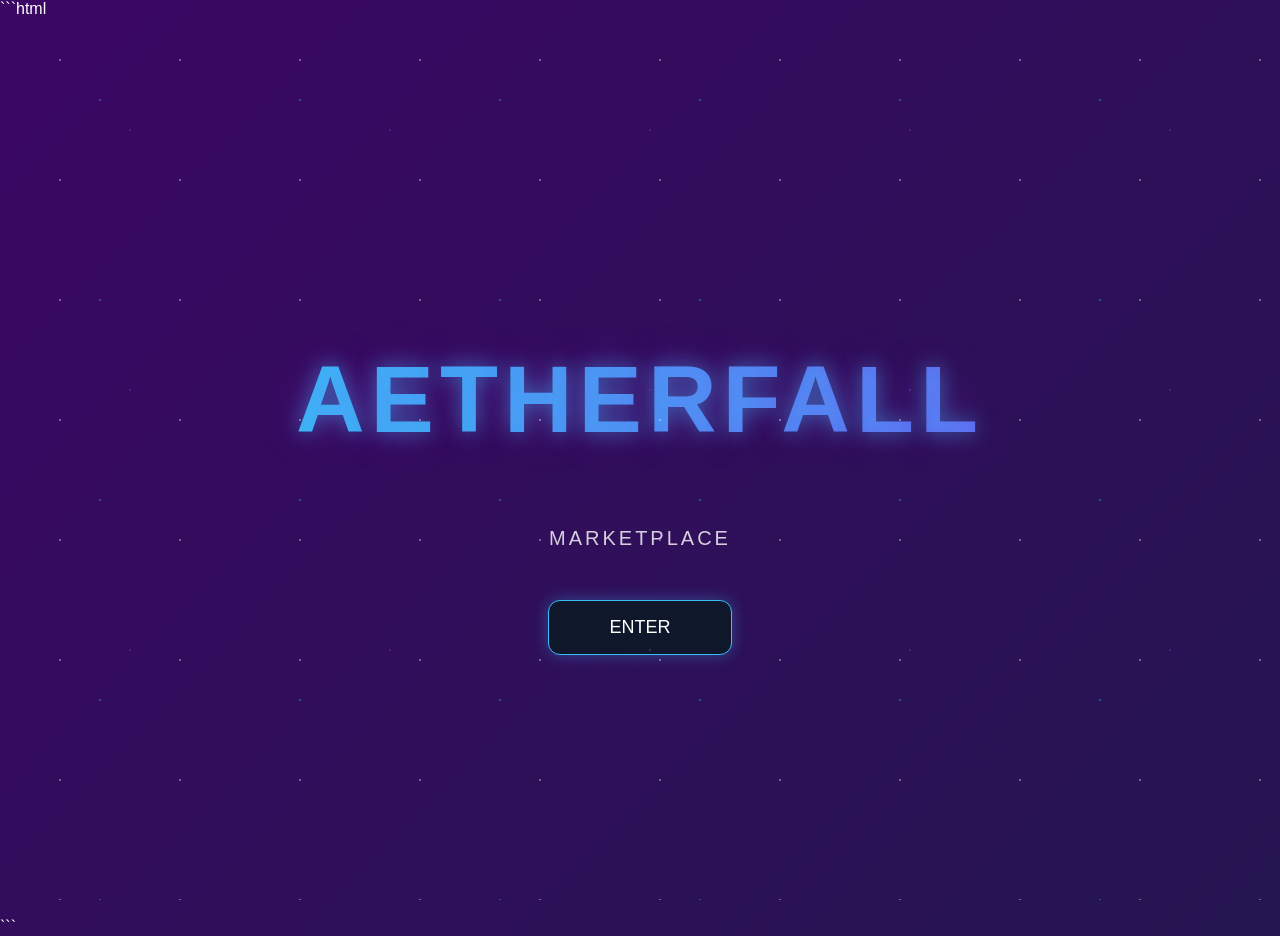
==== index.html @ 56cdce69 "Update index.html" ====
```html
<!DOCTYPE html>
<html>

<head>
<title>Aetherfall Market</title>

<style>

/* PAGE */

body{
margin:0;
font-family:Arial;
color:white;
overflow:hidden;

background:linear-gradient(
-45deg,
#020617,
#0f172a,
#1e1b4b,
#3b0764
);

background-size:400% 400%;
animation:skyShift 18s ease infinite;
}

@keyframes skyShift{
0%{background-position:0% 50%;}
50%{background-position:100% 50%;}
100%{background-position:0% 50%;}
}

/* STARS */

.stars{
position:fixed;
top:0;
left:0;
width:100%;
height:100%;

background-image:
radial-gradient(white 1px, transparent 1px),
radial-gradient(#38bdf8 1px, transparent 1px),
radial-gradient(#9333ea 1px, transparent 1px);

background-size:120px 120px,200px 200px,260px 260px;

opacity:0.35;

animation:starMove 90s linear infinite;
}

@keyframes starMove{
from{transform:translateY(0);}
to{transform:translateY(-1000px);}
}

/* CENTER */

.center{
height:100vh;
display:flex;
flex-direction:column;
justify-content:center;
align-items:center;
text-align:center;
}

/* LOGO */

.logo{

font-size:95px;
letter-spacing:6px;

background:linear-gradient(
90deg,
#38bdf8,
#6366f1,
#9333ea,
#38bdf8
);

background-size:300%;

-webkit-background-clip:text;
color:transparent;

animation:logoGradient 8s linear infinite;

text-shadow:
0 0 20px rgba(56,189,248,0.5),
0 0 40px rgba(147,51,234,0.4);

}

@keyframes logoGradient{
0%{background-position:0%;}
100%{background-position:300%;}
}

/* SUBTITLE */

.subtitle{
margin-top:10px;
opacity:0.8;
font-size:20px;
letter-spacing:3px;
}

/* ENTER BUTTON */

.enterBtn{

margin-top:50px;

padding:16px 60px;

font-size:18px;

border-radius:12px;

background:#0f172a;

border:1px solid #38bdf8;

color:white;

text-decoration:none;

transition:0.35s;

box-shadow:0 0 15px rgba(56,189,248,0.35);

}

.enterBtn:hover{

transform:scale(1.15);

box-shadow:
0 0 25px #38bdf8,
0 0 50px #6366f1;

}

</style>

</head>

<body>

<div class="stars"></div>

<div class="center">

<h1 class="logo">AETHERFALL</h1>

<div class="subtitle">MARKETPLACE</div>

<a href="market.html" class="enterBtn">ENTER</a>

</div>

</body>
</html>
```
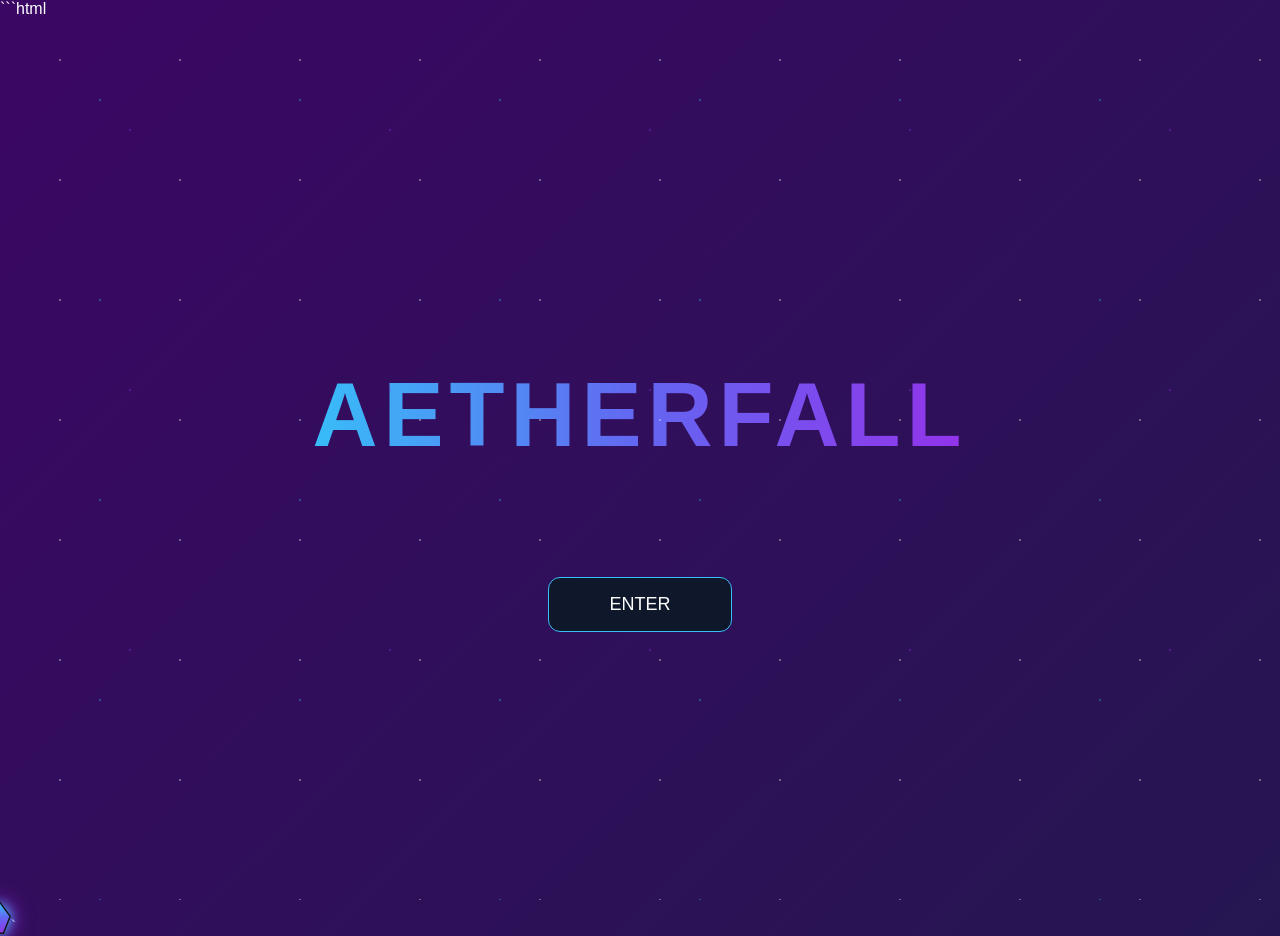
==== commit 42bed056: "Update index.html" ====
--- a/index.html
+++ b/index.html
@@ -3,11 +3,10 @@
 <html>
 
 <head>
+
 <title>Aetherfall Market</title>
 
 <style>
-
-/* PAGE */
 
 body{
 margin:0;
@@ -33,14 +32,12 @@
 100%{background-position:0% 50%;}
 }
 
-/* STARS */
-
 .stars{
 position:fixed;
+width:100%;
+height:100%;
 top:0;
 left:0;
-width:100%;
-height:100%;
 
 background-image:
 radial-gradient(white 1px, transparent 1px),
@@ -59,8 +56,6 @@
 to{transform:translateY(-1000px);}
 }
 
-/* CENTER */
-
 .center{
 height:100vh;
 display:flex;
@@ -70,82 +65,30 @@
 text-align:center;
 }
 
-/* LOGO */
-
 .logo{
-
-font-size:95px;
+font-size:90px;
 letter-spacing:6px;
 
 background:linear-gradient(
 90deg,
 #38bdf8,
 #6366f1,
-#9333ea,
-#38bdf8
+#9333ea
 );
-
-background-size:300%;
 
 -webkit-background-clip:text;
 color:transparent;
-
-animation:logoGradient 8s linear infinite;
-
-text-shadow:
-0 0 20px rgba(56,189,248,0.5),
-0 0 40px rgba(147,51,234,0.4);
-
 }
 
-@keyframes logoGradient{
-0%{background-position:0%;}
-100%{background-position:300%;}
-}
-
-/* SUBTITLE */
-
-.subtitle{
-margin-top:10px;
-opacity:0.8;
-font-size:20px;
-letter-spacing:3px;
-}
-
-/* ENTER BUTTON */
-
 .enterBtn{
-
 margin-top:50px;
-
 padding:16px 60px;
-
 font-size:18px;
-
 border-radius:12px;
-
 background:#0f172a;
-
 border:1px solid #38bdf8;
-
 color:white;
-
 text-decoration:none;
-
-transition:0.35s;
-
-box-shadow:0 0 15px rgba(56,189,248,0.35);
-
-}
-
-.enterBtn:hover{
-
-transform:scale(1.15);
-
-box-shadow:
-0 0 25px #38bdf8,
-0 0 50px #6366f1;
-
 }
 
 </style>
@@ -160,12 +103,13 @@
 
 <h1 class="logo">AETHERFALL</h1>
 
-<div class="subtitle">MARKETPLACE</div>
-
 <a href="market.html" class="enterBtn">ENTER</a>
 
 </div>
 
+<script src="cursor.js"></script>
+
 </body>
+
 </html>
 ```
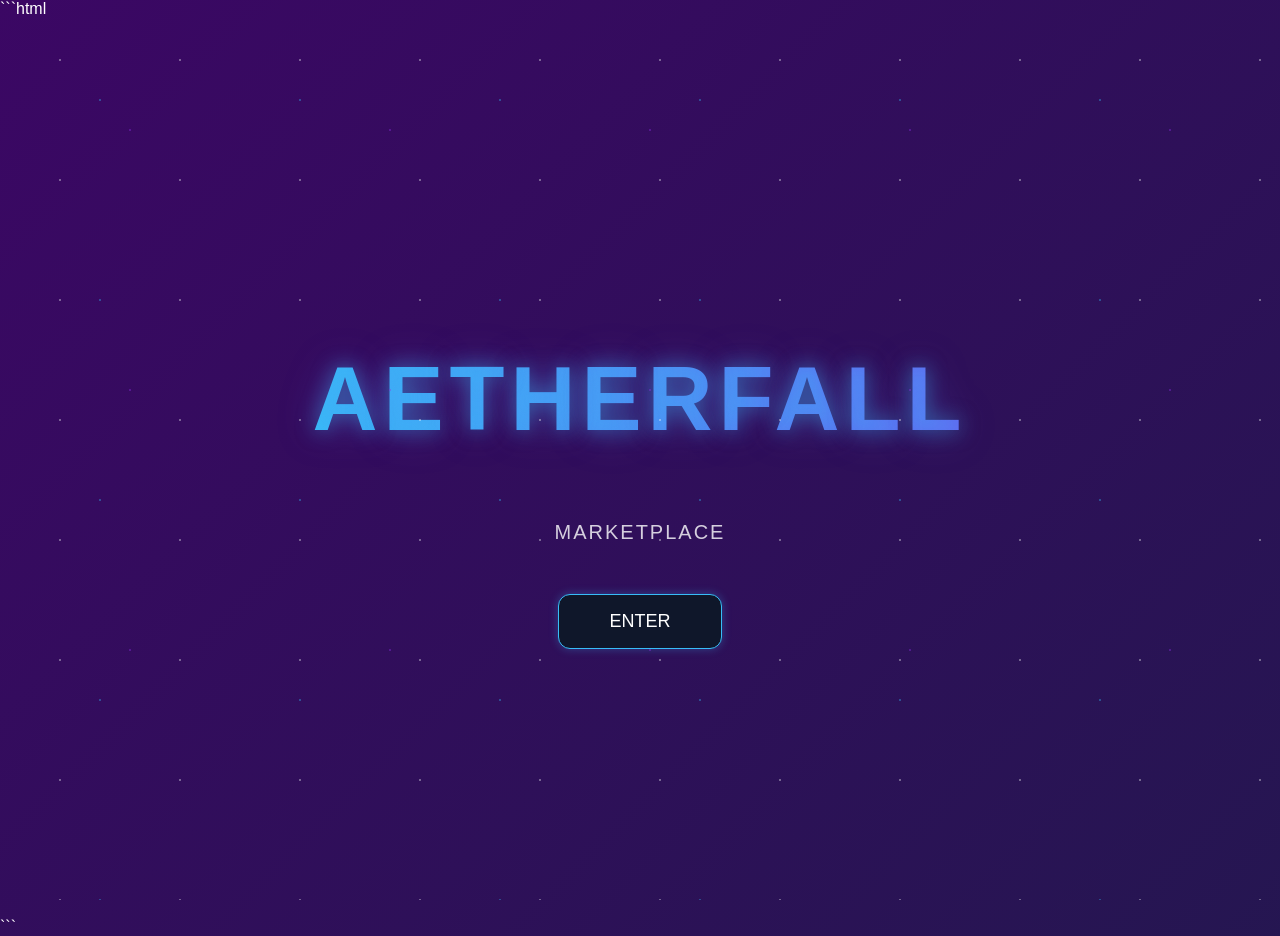
==== commit b3d0264f: "Update index.html" ====
--- a/index.html
+++ b/index.html
@@ -7,6 +7,8 @@
 <title>Aetherfall Market</title>
 
 <style>
+
+/* PAGE */
 
 body{
 margin:0;
@@ -26,11 +28,15 @@
 animation:skyShift 18s ease infinite;
 }
 
+/* BACKGROUND GRADIENT */
+
 @keyframes skyShift{
 0%{background-position:0% 50%;}
 50%{background-position:100% 50%;}
 100%{background-position:0% 50%;}
 }
+
+/* STARS */
 
 .stars{
 position:fixed;
@@ -47,14 +53,9 @@
 background-size:120px 120px,200px 200px,260px 260px;
 
 opacity:0.35;
-
-animation:starMove 90s linear infinite;
 }
 
-@keyframes starMove{
-from{transform:translateY(0);}
-to{transform:translateY(-1000px);}
-}
+/* CENTER */
 
 .center{
 height:100vh;
@@ -65,7 +66,10 @@
 text-align:center;
 }
 
+/* LOGO */
+
 .logo{
+
 font-size:90px;
 letter-spacing:6px;
 
@@ -73,22 +77,73 @@
 90deg,
 #38bdf8,
 #6366f1,
-#9333ea
+#9333ea,
+#38bdf8
 );
+
+background-size:300%;
 
 -webkit-background-clip:text;
 color:transparent;
+
+animation:logoGradient 8s linear infinite;
+
+text-shadow:
+0 0 20px rgba(56,189,248,0.5),
+0 0 40px rgba(99,102,241,0.4);
+
 }
 
+/* LOGO GRADIENT ANIMATION */
+
+@keyframes logoGradient{
+0%{background-position:0%;}
+100%{background-position:300%;}
+}
+
+/* SUBTITLE */
+
+.subtitle{
+margin-top:10px;
+opacity:0.8;
+font-size:20px;
+letter-spacing:2px;
+}
+
+/* ENTER BUTTON */
+
 .enterBtn{
+
 margin-top:50px;
-padding:16px 60px;
+
+padding:16px 50px;
+
 font-size:18px;
+
 border-radius:12px;
+
 background:#0f172a;
+
 border:1px solid #38bdf8;
+
 color:white;
+
 text-decoration:none;
+
+transition:0.35s;
+
+box-shadow:0 0 10px rgba(56,189,248,0.3);
+
+}
+
+.enterBtn:hover{
+
+transform:scale(1.15);
+
+box-shadow:
+0 0 20px #38bdf8,
+0 0 40px #6366f1;
+
 }
 
 </style>
@@ -101,13 +156,19 @@
 
 <div class="center">
 
-<h1 class="logo">AETHERFALL</h1>
+<h1 class="logo">
+AETHERFALL
+</h1>
 
-<a href="market.html" class="enterBtn">ENTER</a>
+<div class="subtitle">
+MARKETPLACE
+</div>
+
+<a href="market.html" class="enterBtn">
+ENTER
+</a>
 
 </div>
-
-<script src="cursor.js"></script>
 
 </body>
 
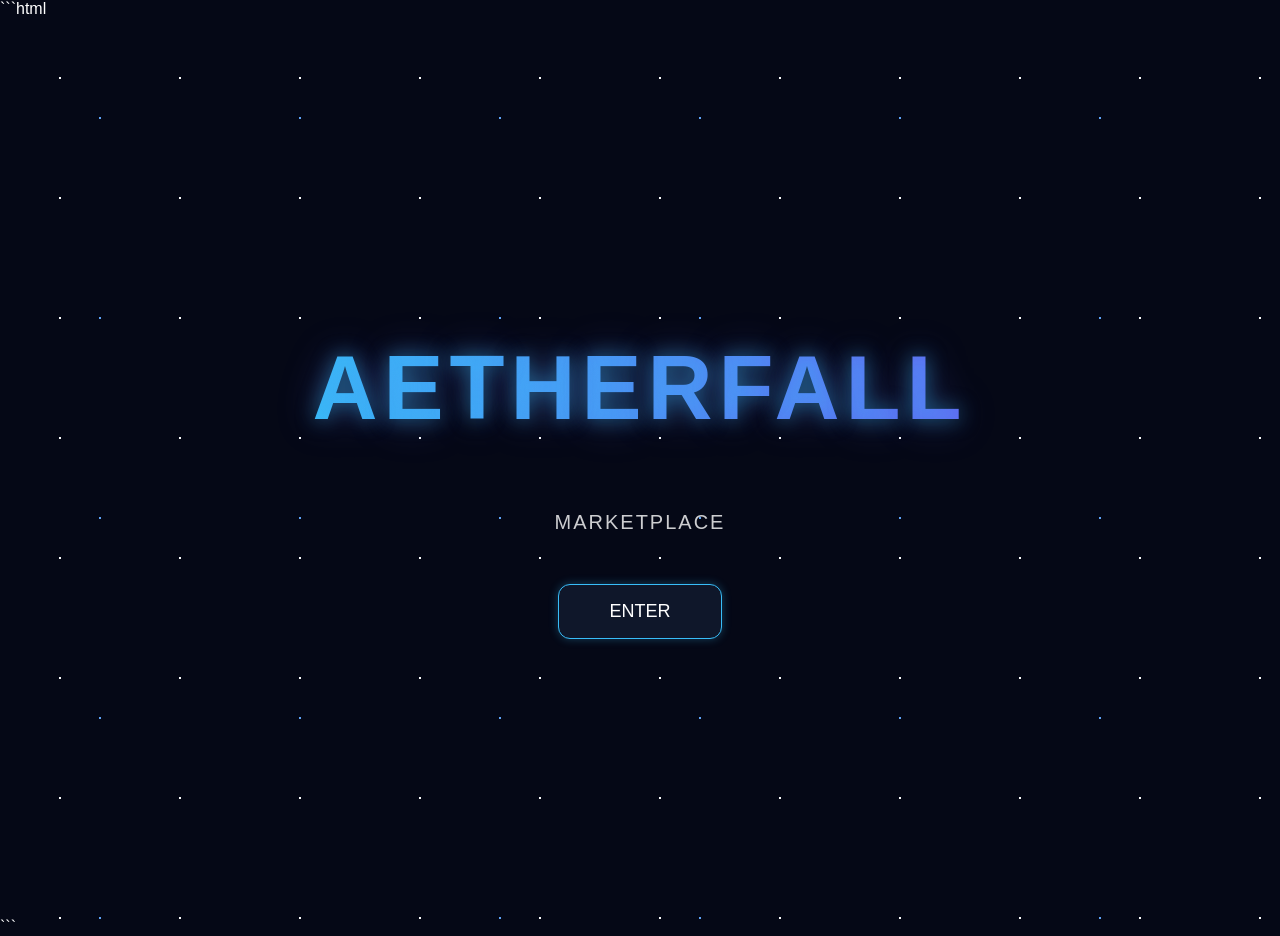
==== commit 7c61c282: "Update index.html" ====
--- a/index.html
+++ b/index.html
@@ -1,61 +1,17 @@
 ```html
 <!DOCTYPE html>
+
 <html>
 
 <head>
 
 <title>Aetherfall Market</title>
 
+<link rel="stylesheet" href="style.css">
+
 <style>
 
-/* PAGE */
-
-body{
-margin:0;
-font-family:Arial;
-color:white;
-overflow:hidden;
-
-background:linear-gradient(
--45deg,
-#020617,
-#0f172a,
-#1e1b4b,
-#3b0764
-);
-
-background-size:400% 400%;
-animation:skyShift 18s ease infinite;
-}
-
-/* BACKGROUND GRADIENT */
-
-@keyframes skyShift{
-0%{background-position:0% 50%;}
-50%{background-position:100% 50%;}
-100%{background-position:0% 50%;}
-}
-
-/* STARS */
-
-.stars{
-position:fixed;
-width:100%;
-height:100%;
-top:0;
-left:0;
-
-background-image:
-radial-gradient(white 1px, transparent 1px),
-radial-gradient(#38bdf8 1px, transparent 1px),
-radial-gradient(#9333ea 1px, transparent 1px);
-
-background-size:120px 120px,200px 200px,260px 260px;
-
-opacity:0.35;
-}
-
-/* CENTER */
+/* CENTER SCREEN */
 
 .center{
 height:100vh;
@@ -64,13 +20,15 @@
 justify-content:center;
 align-items:center;
 text-align:center;
+animation:fadeIn 2s ease;
 }
 
-/* LOGO */
+/* BIG TITLE */
 
 .logo{
 
 font-size:90px;
+
 letter-spacing:6px;
 
 background:linear-gradient(
@@ -86,7 +44,7 @@
 -webkit-background-clip:text;
 color:transparent;
 
-animation:logoGradient 8s linear infinite;
+animation:gradientMove 8s linear infinite;
 
 text-shadow:
 0 0 20px rgba(56,189,248,0.5),
@@ -94,20 +52,18 @@
 
 }
 
-/* LOGO GRADIENT ANIMATION */
-
-@keyframes logoGradient{
-0%{background-position:0%;}
-100%{background-position:300%;}
-}
-
 /* SUBTITLE */
 
 .subtitle{
+
 margin-top:10px;
+
 opacity:0.8;
+
 font-size:20px;
+
 letter-spacing:2px;
+
 }
 
 /* ENTER BUTTON */
@@ -146,6 +102,22 @@
 
 }
 
+/* FADE IN */
+
+@keyframes fadeIn{
+
+from{
+opacity:0;
+transform:translateY(40px);
+}
+
+to{
+opacity:1;
+transform:translateY(0);
+}
+
+}
+
 </style>
 
 </head>
--- a/style.css
+++ b/style.css
@@ -0,0 +1,168 @@
+body{
+margin:0;
+font-family:Inter,Arial;
+background:#050816;
+color:white;
+overflow-x:hidden;
+}
+
+/* background stars */
+
+.stars{
+position:fixed;
+width:100%;
+height:200%;
+background:
+radial-gradient(white 1px,transparent 1px),
+radial-gradient(#60a5fa 1px,transparent 1px);
+background-size:120px 120px,200px 200px;
+animation:starsMove 120s linear infinite;
+z-index:-1;
+}
+
+@keyframes starsMove{
+from{transform:translateY(0)}
+to{transform:translateY(2000px)}
+}
+
+/* title */
+
+.logo{
+text-align:center;
+font-size:64px;
+margin-top:40px;
+
+background:linear-gradient(90deg,#38bdf8,#6366f1,#9333ea);
+-webkit-background-clip:text;
+color:transparent;
+}
+
+/* grid */
+
+.grid{
+max-width:1200px;
+margin:auto;
+display:grid;
+grid-template-columns:repeat(auto-fit,minmax(260px,1fr));
+gap:35px;
+padding:60px;
+}
+
+/* cards */
+
+.card{
+
+background:rgba(15,23,42,0.8);
+
+border-radius:18px;
+
+padding:40px;
+
+text-align:center;
+
+border:1px solid rgba(59,130,246,0.3);
+
+cursor:pointer;
+
+transition:all .3s ease;
+
+}
+
+.card:hover{
+
+transform:translateY(-10px) scale(1.05);
+
+box-shadow:
+0 0 30px rgba(56,189,248,.5);
+
+border-color:#38bdf8;
+
+}
+
+/* side panel */
+
+.panel{
+
+position:fixed;
+
+top:0;
+
+right:-420px;
+
+width:420px;
+
+height:100%;
+
+background:#020617;
+
+padding:30px;
+
+overflow-y:auto;
+
+transition:.4s;
+
+border-left:1px solid #1e3a8a;
+
+}
+
+.panel.active{
+right:0;
+}
+
+/* items */
+
+.item{
+
+background:#0f172a;
+
+padding:14px;
+
+border-radius:10px;
+
+margin-top:12px;
+
+border:1px solid #1e3a8a;
+
+cursor:pointer;
+
+transition:.2s;
+
+}
+
+.item:hover{
+
+border-color:#38bdf8;
+
+transform:scale(1.05);
+
+}
+
+/* detail popup */
+
+.details{
+
+position:fixed;
+
+bottom:-300px;
+
+left:50%;
+
+transform:translateX(-50%);
+
+width:400px;
+
+background:#0f172a;
+
+border-radius:14px;
+
+padding:25px;
+
+border:1px solid #38bdf8;
+
+transition:.4s;
+
+}
+
+.details.active{
+bottom:40px;
+}
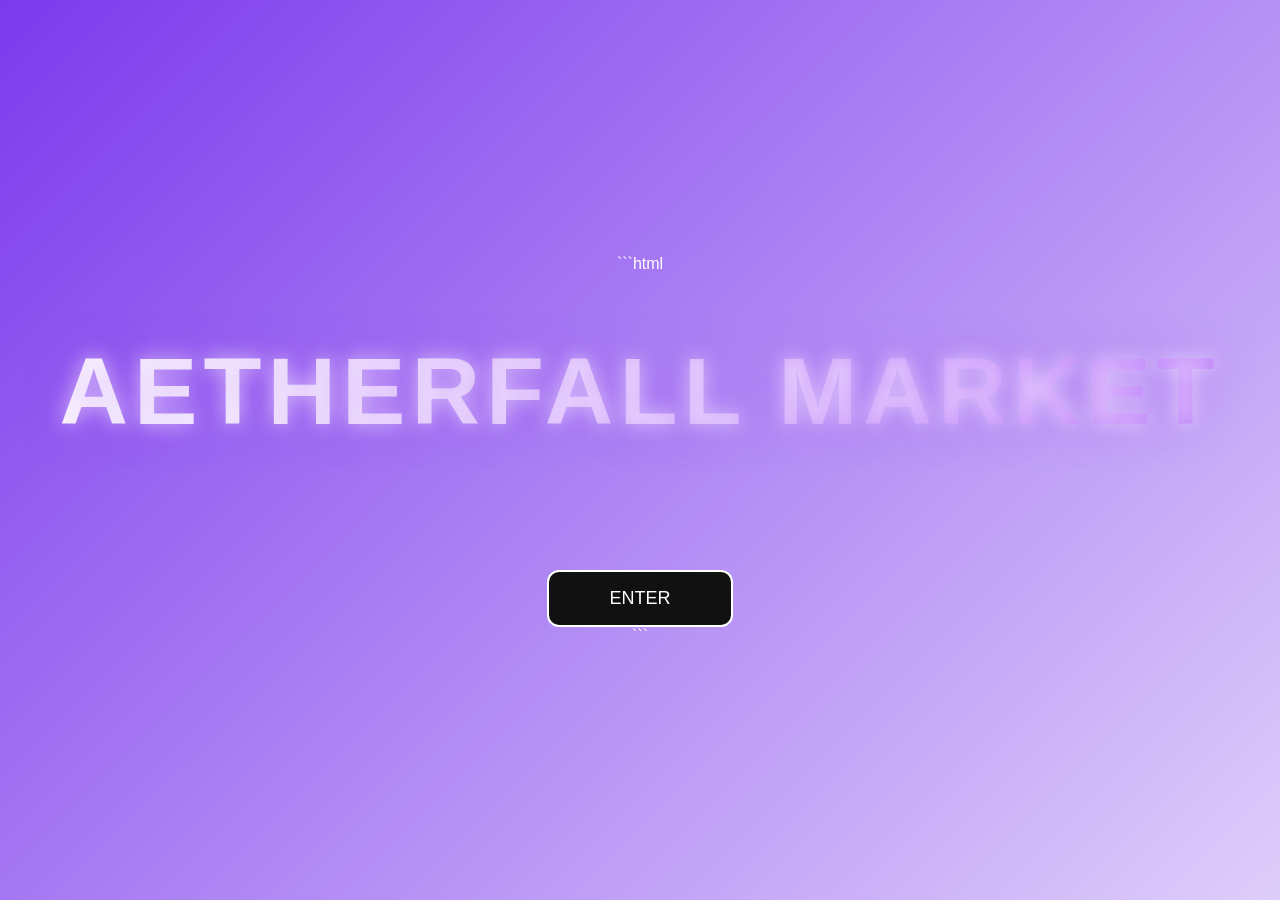
==== commit 75104bd7: "Update index.html" ====
--- a/index.html
+++ b/index.html
@@ -1,42 +1,61 @@
 ```html
 <!DOCTYPE html>
-
 <html>
 
 <head>
-
 <title>Aetherfall Market</title>
-
-<link rel="stylesheet" href="style.css">
 
 <style>
 
-/* CENTER SCREEN */
+/* PAGE */
 
-.center{
+body{
+margin:0;
 height:100vh;
 display:flex;
-flex-direction:column;
 justify-content:center;
 align-items:center;
-text-align:center;
-animation:fadeIn 2s ease;
+flex-direction:column;
+font-family:Arial;
+color:white;
+
+/* purple + white animated gradient */
+
+background:linear-gradient(
+-45deg,
+#6d28d9,
+#9333ea,
+#ffffff,
+#7c3aed
+);
+
+background-size:400% 400%;
+animation:bgMove 12s ease infinite;
 }
 
-/* BIG TITLE */
+/* background animation */
+
+@keyframes bgMove{
+0%{background-position:0% 50%;}
+50%{background-position:100% 50%;}
+100%{background-position:0% 50%;}
+}
+
+/* TITLE */
 
 .logo{
 
-font-size:90px;
+font-size:95px;
+letter-spacing:6px;
 
-letter-spacing:6px;
+/* purple + white gradient text */
 
 background:linear-gradient(
 90deg,
-#38bdf8,
-#6366f1,
-#9333ea,
-#38bdf8
+#ffffff,
+#c084fc,
+#7c3aed,
+#ffffff
 );
 
 background-size:300%;
@@ -44,51 +63,42 @@
 -webkit-background-clip:text;
 color:transparent;
 
-animation:gradientMove 8s linear infinite;
+animation:textMove 6s linear infinite;
 
 text-shadow:
-0 0 20px rgba(56,189,248,0.5),
-0 0 40px rgba(99,102,241,0.4);
+0 0 20px rgba(255,255,255,0.6),
+0 0 40px rgba(168,85,247,0.6);
 
 }
 
-/* SUBTITLE */
+/* text gradient animation */
 
-.subtitle{
-
-margin-top:10px;
-
-opacity:0.8;
-
-font-size:20px;
-
-letter-spacing:2px;
-
+@keyframes textMove{
+0%{background-position:0%;}
+100%{background-position:300%;}
 }
 
 /* ENTER BUTTON */
 
 .enterBtn{
 
-margin-top:50px;
+margin-top:60px;
 
-padding:16px 50px;
+padding:16px 60px;
 
 font-size:18px;
 
 border-radius:12px;
 
-background:#0f172a;
+background:#111;
 
-border:1px solid #38bdf8;
+border:2px solid white;
 
 color:white;
 
 text-decoration:none;
 
-transition:0.35s;
-
-box-shadow:0 0 10px rgba(56,189,248,0.3);
+transition:0.3s;
 
 }
 
@@ -97,24 +107,8 @@
 transform:scale(1.15);
 
 box-shadow:
-0 0 20px #38bdf8,
-0 0 40px #6366f1;
-
-}
-
-/* FADE IN */
-
-@keyframes fadeIn{
-
-from{
-opacity:0;
-transform:translateY(40px);
-}
-
-to{
-opacity:1;
-transform:translateY(0);
-}
+0 0 20px white,
+0 0 40px #9333ea;
 
 }
 
@@ -124,23 +118,9 @@
 
 <body>
 
-<div class="stars"></div>
+<h1 class="logo">AETHERFALL MARKET</h1>
 
-<div class="center">
-
-<h1 class="logo">
-AETHERFALL
-</h1>
-
-<div class="subtitle">
-MARKETPLACE
-</div>
-
-<a href="market.html" class="enterBtn">
-ENTER
-</a>
-
-</div>
+<a href="market.html" class="enterBtn">ENTER</a>
 
 </body>
 
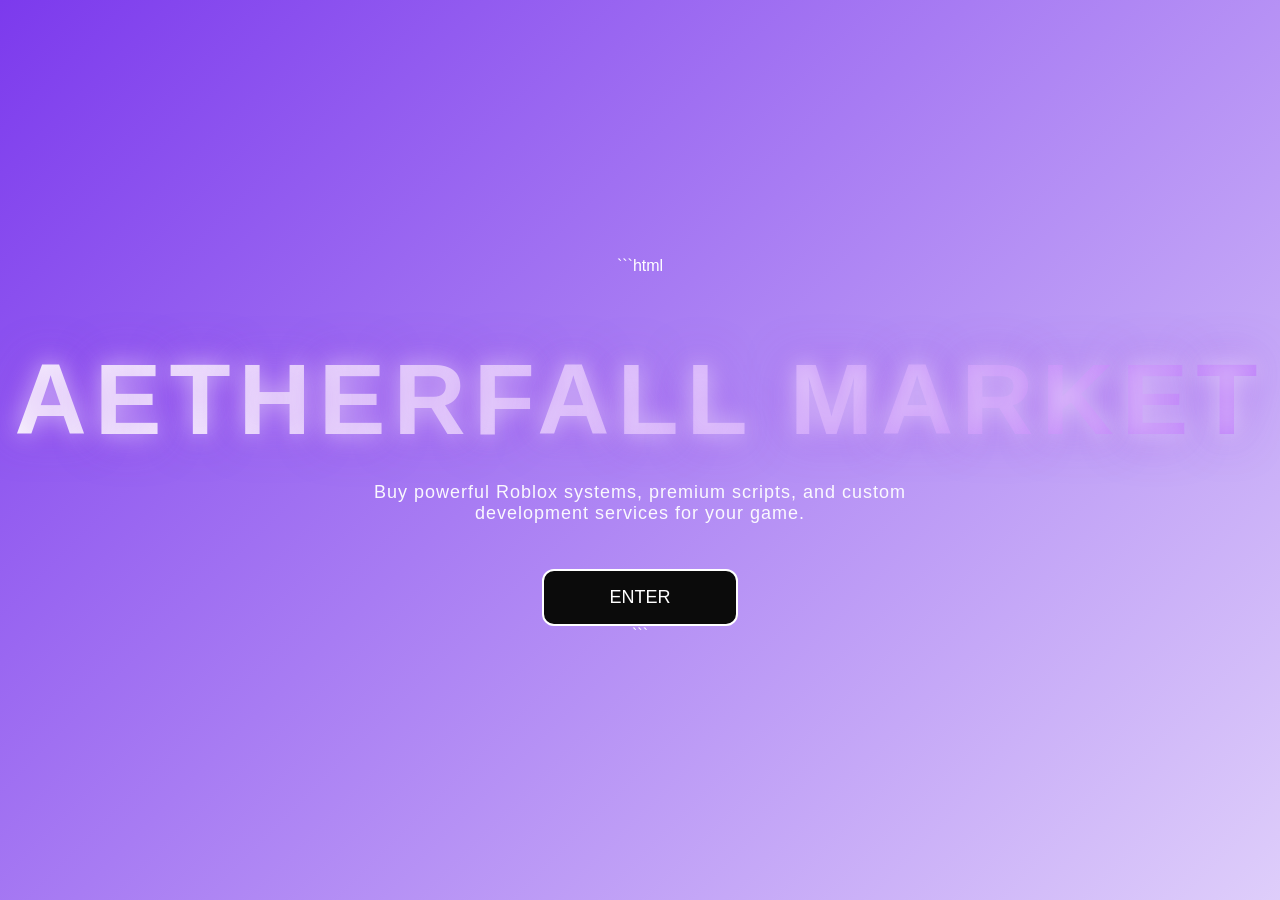
==== commit d507f790: "Update index.html" ====
--- a/index.html
+++ b/index.html
@@ -1,25 +1,25 @@
 ```html
 <!DOCTYPE html>
-<html>
+<html lang="en">
 
 <head>
+<meta charset="UTF-8">
 <title>Aetherfall Market</title>
 
 <style>
 
-/* PAGE */
+/* PAGE BACKGROUND */
 
 body{
 margin:0;
 height:100vh;
 display:flex;
+flex-direction:column;
 justify-content:center;
 align-items:center;
-flex-direction:column;
-font-family:Arial;
+font-family:Arial, Helvetica, sans-serif;
+text-align:center;
 color:white;
-
-/* purple + white animated gradient */
 
 background:linear-gradient(
 -45deg,
@@ -30,12 +30,10 @@
 );
 
 background-size:400% 400%;
-animation:bgMove 12s ease infinite;
+animation:gradientMove 12s ease infinite;
 }
 
-/* background animation */
-
-@keyframes bgMove{
+@keyframes gradientMove{
 0%{background-position:0% 50%;}
 50%{background-position:100% 50%;}
 100%{background-position:0% 50%;}
@@ -45,10 +43,9 @@
 
 .logo{
 
-font-size:95px;
-letter-spacing:6px;
-
-/* purple + white gradient text */
+font-size:100px;
+letter-spacing:8px;
+margin-bottom:10px;
 
 background:linear-gradient(
 90deg,
@@ -63,34 +60,44 @@
 -webkit-background-clip:text;
 color:transparent;
 
-animation:textMove 6s linear infinite;
+animation:titleMove 7s linear infinite;
 
 text-shadow:
-0 0 20px rgba(255,255,255,0.6),
-0 0 40px rgba(168,85,247,0.6);
+0 0 25px rgba(255,255,255,0.6),
+0 0 45px rgba(147,51,234,0.7);
 
 }
 
-/* text gradient animation */
+@keyframes titleMove{
+0%{background-position:0%}
+100%{background-position:300%}
+}
 
-@keyframes textMove{
-0%{background-position:0%;}
-100%{background-position:300%;}
+/* TAGLINE */
+
+.tagline{
+
+font-size:18px;
+max-width:650px;
+opacity:0.95;
+margin-top:15px;
+letter-spacing:1px;
+
 }
 
 /* ENTER BUTTON */
 
 .enterBtn{
 
-margin-top:60px;
+margin-top:45px;
 
-padding:16px 60px;
+padding:16px 65px;
 
 font-size:18px;
 
 border-radius:12px;
 
-background:#111;
+background:#0b0b0b;
 
 border:2px solid white;
 
@@ -108,7 +115,7 @@
 
 box-shadow:
 0 0 20px white,
-0 0 40px #9333ea;
+0 0 45px #9333ea;
 
 }
 
@@ -120,6 +127,10 @@
 
 <h1 class="logo">AETHERFALL MARKET</h1>
 
+<div class="tagline">
+Buy powerful Roblox systems, premium scripts, and custom development services for your game.
+</div>
+
 <a href="market.html" class="enterBtn">ENTER</a>
 
 </body>
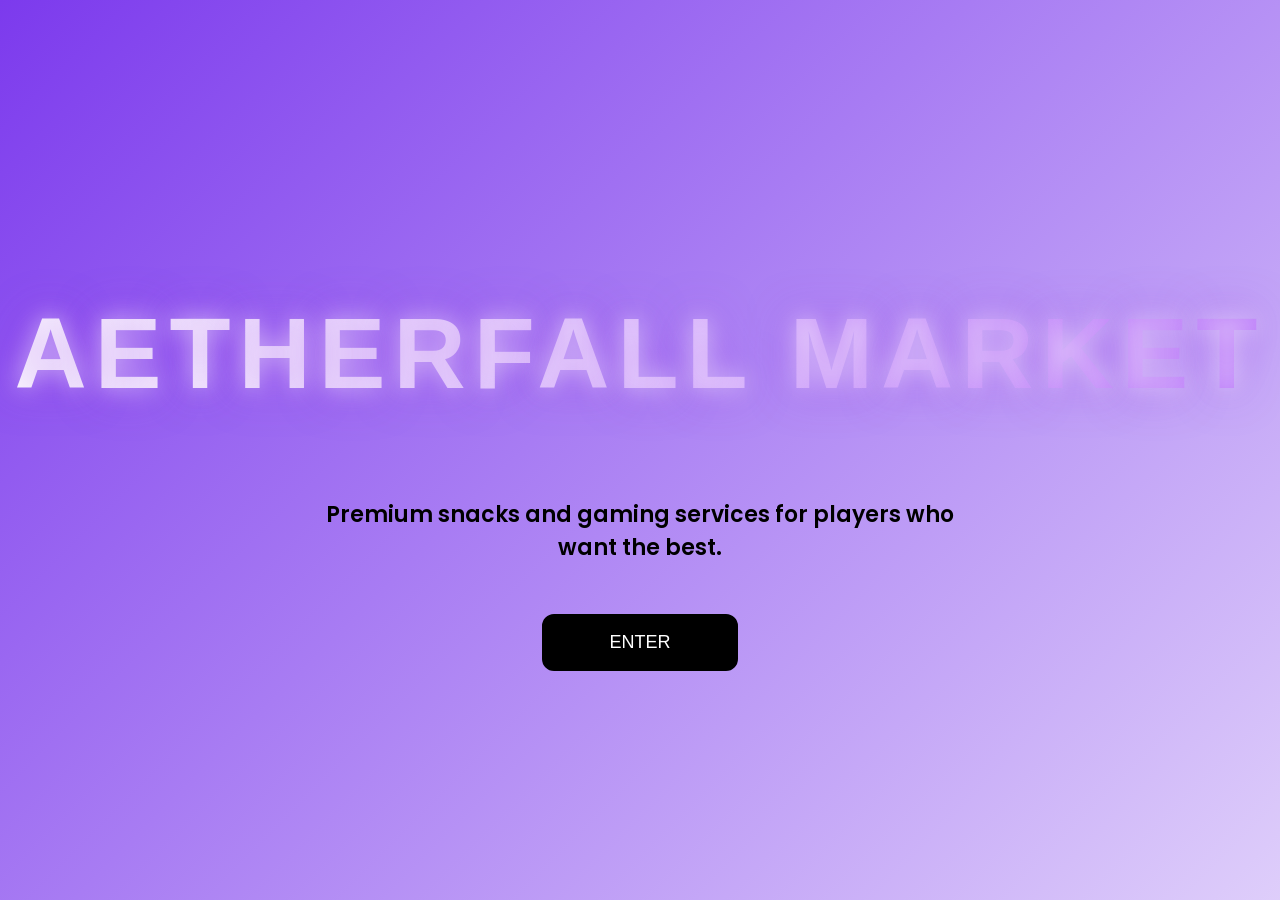
==== commit 5d5d3ac9: "Update index.html" ====
--- a/index.html
+++ b/index.html
@@ -1,14 +1,12 @@
-```html
 <!DOCTYPE html>
 <html lang="en">
-
 <head>
 <meta charset="UTF-8">
 <title>Aetherfall Market</title>
 
+<link href="https://fonts.googleapis.com/css2?family=Poppins:wght@400;600&display=swap" rel="stylesheet">
+
 <style>
-
-/* PAGE BACKGROUND */
 
 body{
 margin:0;
@@ -17,110 +15,79 @@
 flex-direction:column;
 justify-content:center;
 align-items:center;
-font-family:Arial, Helvetica, sans-serif;
 text-align:center;
-color:white;
+font-family:Arial, sans-serif;
 
-background:linear-gradient(
--45deg,
-#6d28d9,
-#9333ea,
-#ffffff,
-#7c3aed
-);
+background:linear-gradient(-45deg,#6d28d9,#9333ea,#ffffff,#7c3aed);
+background-size:400% 400%;
+animation:bgMove 12s ease infinite;
 
-background-size:400% 400%;
-animation:gradientMove 12s ease infinite;
+transition:opacity 0.6s ease;
 }
 
-@keyframes gradientMove{
+@keyframes bgMove{
 0%{background-position:0% 50%;}
 50%{background-position:100% 50%;}
 100%{background-position:0% 50%;}
 }
 
-/* TITLE */
-
 .logo{
-
 font-size:100px;
 letter-spacing:8px;
-margin-bottom:10px;
 
-background:linear-gradient(
-90deg,
-#ffffff,
-#c084fc,
-#7c3aed,
-#ffffff
-);
-
+background:linear-gradient(90deg,#ffffff,#c084fc,#7c3aed,#ffffff);
 background-size:300%;
 
 -webkit-background-clip:text;
 color:transparent;
 
-animation:titleMove 7s linear infinite;
+animation:textMove 7s linear infinite;
 
-text-shadow:
-0 0 25px rgba(255,255,255,0.6),
-0 0 45px rgba(147,51,234,0.7);
-
+text-shadow:0 0 25px rgba(255,255,255,0.6),0 0 45px rgba(147,51,234,0.7);
 }
 
-@keyframes titleMove{
-0%{background-position:0%}
-100%{background-position:300%}
+@keyframes textMove{
+0%{background-position:0%;}
+100%{background-position:300%;}
 }
 
-/* TAGLINE */
+.tagline{
+margin-top:20px;
+font-size:22px;
+max-width:650px;
 
-.tagline{
+font-family:'Poppins',sans-serif;
+font-weight:600;
 
-font-size:18px;
-max-width:650px;
-opacity:0.95;
-margin-top:15px;
-letter-spacing:1px;
-
+color:black;
 }
 
-/* ENTER BUTTON */
-
 .enterBtn{
-
-margin-top:45px;
-
+margin-top:50px;
 padding:16px 65px;
-
 font-size:18px;
 
 border-radius:12px;
 
-background:#0b0b0b;
+background:black;
+color:white;
 
-border:2px solid white;
-
-color:white;
+border:2px solid black;
 
 text-decoration:none;
 
 transition:0.3s;
-
 }
 
 .enterBtn:hover{
-
 transform:scale(1.15);
 
 box-shadow:
 0 0 20px white,
-0 0 45px #9333ea;
-
+0 0 40px #9333ea;
 }
 
 </style>
-
 </head>
 
 <body>
@@ -128,12 +95,26 @@
 <h1 class="logo">AETHERFALL MARKET</h1>
 
 <div class="tagline">
-Buy powerful Roblox systems, premium scripts, and custom development services for your game.
+Premium snacks and gaming services for players who want the best.
 </div>
 
-<a href="market.html" class="enterBtn">ENTER</a>
+<a href="market.html" class="enterBtn" onclick="enterSite(event)">ENTER</a>
+
+<script>
+
+function enterSite(e){
+
+e.preventDefault()
+
+document.body.style.opacity="0"
+
+setTimeout(function(){
+window.location.href="market.html"
+},600)
+
+}
+
+</script>
 
 </body>
-
 </html>
-```
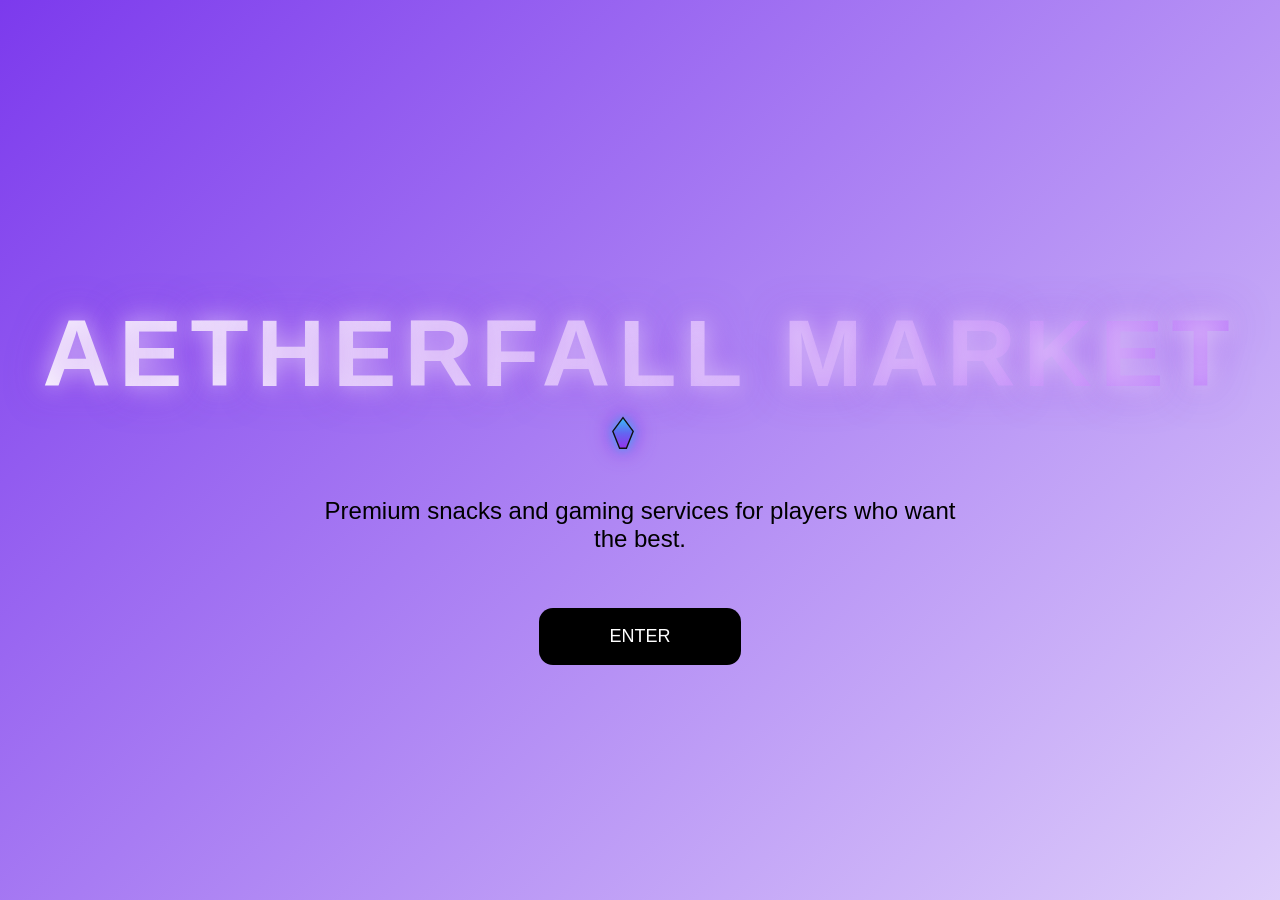
==== commit 88190ad6: "Update index.html" ====
--- a/index.html
+++ b/index.html
@@ -16,13 +16,14 @@
 justify-content:center;
 align-items:center;
 text-align:center;
-font-family:Arial, sans-serif;
 
 background:linear-gradient(-45deg,#6d28d9,#9333ea,#ffffff,#7c3aed);
 background-size:400% 400%;
 animation:bgMove 12s ease infinite;
 
-transition:opacity 0.6s ease;
+font-family:Poppins,sans-serif;
+
+transition:opacity .6s;
 }
 
 @keyframes bgMove{
@@ -32,7 +33,8 @@
 }
 
 .logo{
-font-size:100px;
+
+font-size:95px;
 letter-spacing:8px;
 
 background:linear-gradient(90deg,#ffffff,#c084fc,#7c3aed,#ffffff);
@@ -41,50 +43,53 @@
 -webkit-background-clip:text;
 color:transparent;
 
-animation:textMove 7s linear infinite;
+animation:titleMove 7s linear infinite;
 
-text-shadow:0 0 25px rgba(255,255,255,0.6),0 0 45px rgba(147,51,234,0.7);
+text-shadow:0 0 25px rgba(255,255,255,.6),0 0 40px rgba(147,51,234,.7);
+
 }
 
-@keyframes textMove{
-0%{background-position:0%;}
-100%{background-position:300%;}
+@keyframes titleMove{
+0%{background-position:0%}
+100%{background-position:300%}
 }
 
 .tagline{
-margin-top:20px;
-font-size:22px;
+
+margin-top:25px;
+font-size:24px;
+color:black;
 max-width:650px;
 
-font-family:'Poppins',sans-serif;
-font-weight:600;
-
-color:black;
 }
 
 .enterBtn{
-margin-top:50px;
-padding:16px 65px;
+
+margin-top:55px;
+
+padding:18px 70px;
+
 font-size:18px;
 
-border-radius:12px;
+border-radius:14px;
 
 background:black;
 color:white;
 
-border:2px solid black;
+border:none;
 
-text-decoration:none;
+cursor:pointer;
 
-transition:0.3s;
+transition:.35s;
+
 }
 
 .enterBtn:hover{
+
 transform:scale(1.15);
 
-box-shadow:
-0 0 20px white,
-0 0 40px #9333ea;
+box-shadow:0 0 25px #9333ea,0 0 45px #ffffff;
+
 }
 
 </style>
@@ -98,23 +103,25 @@
 Premium snacks and gaming services for players who want the best.
 </div>
 
-<a href="market.html" class="enterBtn" onclick="enterSite(event)">ENTER</a>
+<button class="enterBtn" onclick="enterSite()">ENTER</button>
 
 <script>
 
-function enterSite(e){
-
-e.preventDefault()
+function enterSite(){
 
 document.body.style.opacity="0"
 
 setTimeout(function(){
+
 window.location.href="market.html"
+
 },600)
 
 }
 
 </script>
 
+<script src="cursor.js"></script>
+
 </body>
 </html>
